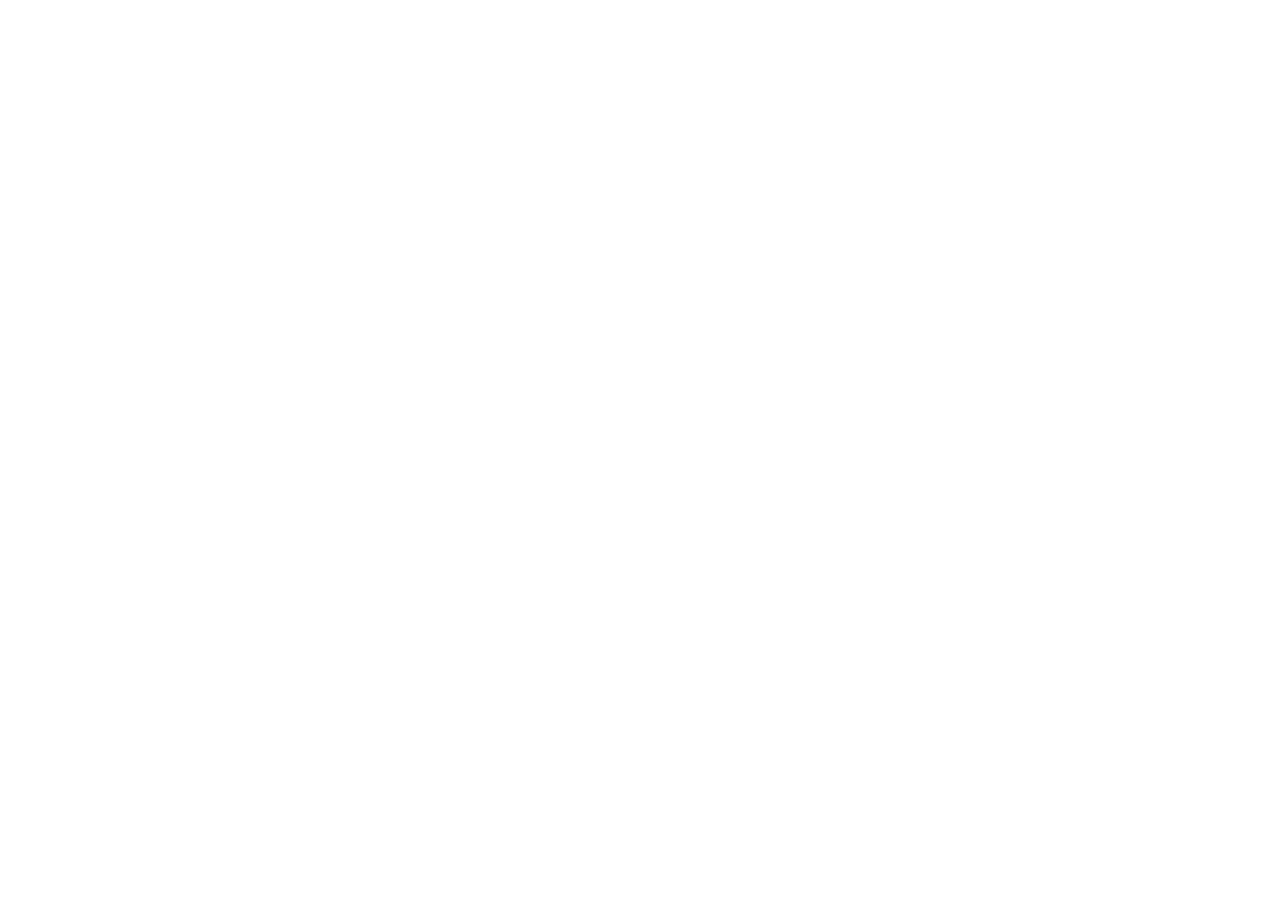
==== index.html @ 25fca9ad "files created" ====
<!DOCTYPE html>
<html lang="en">
<head>
    <meta charset="UTF-8">
    <meta name="viewport" content="width=
    , initial-scale=1.0">
    <title></title>
</head>
<body>
    <div class="nav">
        <div class="logo">
            <img src="">
        </div>
        <ul class="bar">

        </ul>
    </div>
</body>
</html>
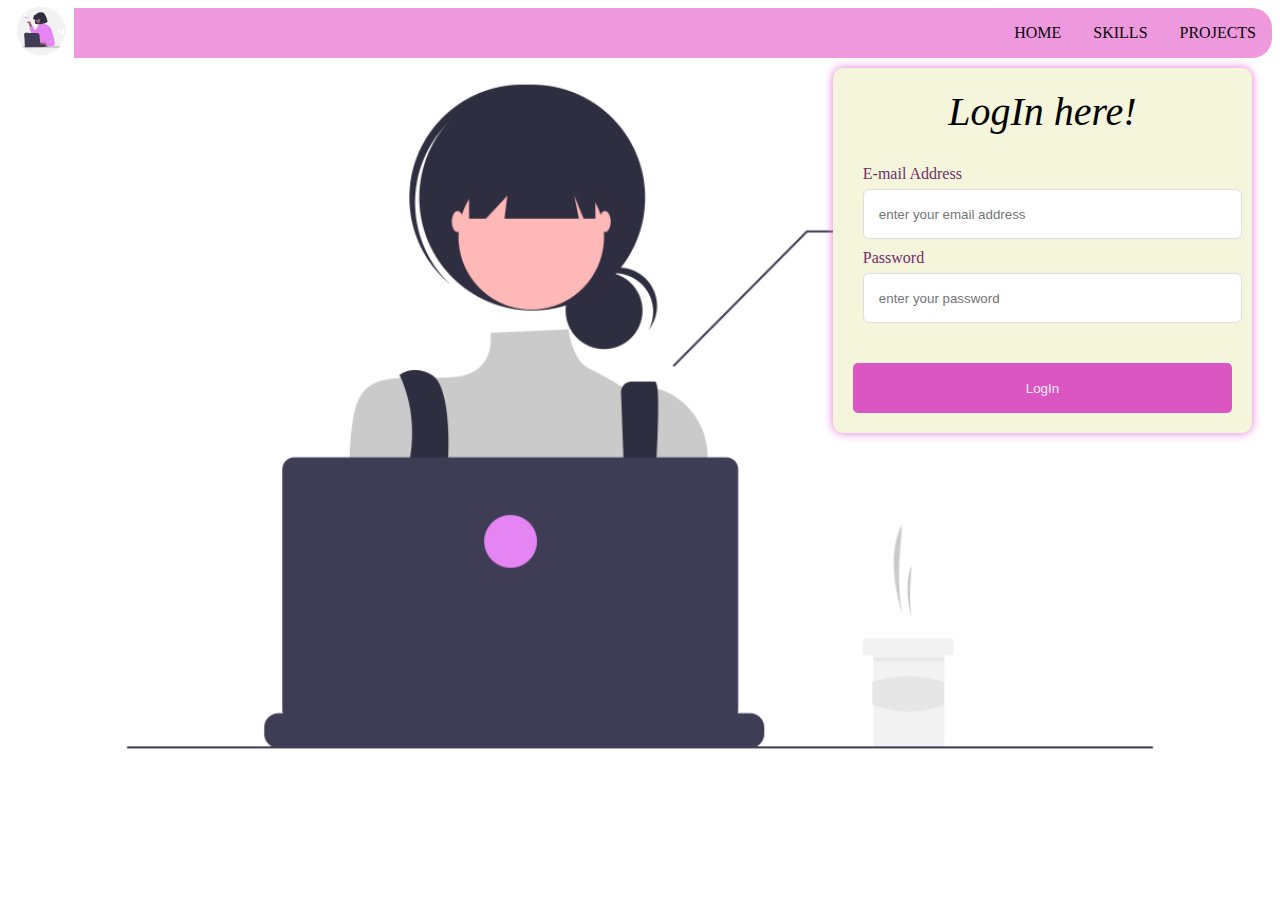
==== commit 74e1a0c3: "validation" ====
--- a/index.html
+++ b/index.html
@@ -4,16 +4,90 @@
     <meta charset="UTF-8">
     <meta name="viewport" content="width=
     , initial-scale=1.0">
-    <title></title>
+    <title>mything</title>
+    <link rel="stylesheet" href="style.css">
+    <script src="index.js"></script>
 </head>
 <body>
-    <div class="nav">
-        <div class="logo">
-            <img src="">
+    <div class="container">
+        <div class="nav">
+            <div class="logo">
+                <img src="mylogo.png" height="60px" >
+            </div>
+            
+            <div class="home">
+                <ul class="list">
+                
+                    <li><a href="#home">HOME</a></li>
+                    <li><a href="#skills">SKILLS</a></li>
+                    <li><a href="#projects">PROJECTS</a></li>
+            
+                </ul>
+            </div>
+    
         </div>
-        <ul class="bar">
+        <section class="login">
 
-        </ul>
+
+            <header class="header">LogIn here!</header>
+            <form name = "f1" class="form" method="post" onsubmit="return validateForm()">
+                <!-- <div class="input-box">
+                    <label for="">Full Name</label>
+                    <input type="text" name="name" id="name" placeholder="enter your full name">
+                </div> -->
+                <div class="input-box">
+                    <label for="">E-mail Address</label>
+                    <input type="text" name="email" id="email" placeholder="enter your email address" />
+                </div>
+                <div class="input-box">
+                    <label for="">Password</label>
+                    <input type="password" name="password" id="password" placeholder="enter your password" />
+                </div> 
+                <!-- <div class="input-box">
+                    <label for="">Confirm Password</label>
+                    <input type="password" name="cpassword" id="cpassword" placeholder="Confirm your password" /> 
+                 </div>  -->
+                <!-- <div class="column">
+                    <div class="input-box">
+                        <label for="">Phone no.</label>
+                        <input type="number" name="phone" id="phone" placeholder="enter your contact number" />
+                    </div>
+                    <div class="input-box">
+                        <label for="">Age</label>
+                        <input type="number" name="age" id="age" placeholder="enter your age" />
+                
+                    </div>
+                    
+                    <div class="input-box">
+                        <label for="">Date of birth</label>
+                        <input type="date" id="date" placeholder="enter your full date of birth">
+                    </div>
+                </div> -->
+                <!-- <div class="gender-box">
+                    <h3>Gender</h3>
+                    <div class="gender-option">
+                        <div class="gender">
+                            <input type="radio" id="check-male" name="gender" checked/>
+                            <label for="check-male">male</label>
+                           
+                        </div>
+                        <div class="gender">
+                            <input type="radio" id="check-female" name="gender"/>
+                            <label for="check-female">female</label>
+                           
+                        </div>
+                        <div class="gender">
+                            <input type="radio" id="check-other" name="gender"/>
+                            <label for="check-other">others</label>
+                           
+                        </div>
+                    </div>
+                </div> -->
+                
+                <button id="button1" type="submit">LogIn</button>
+            </form>
+        </section>
     </div>
+    
 </body>
 </html>--- a/style.css
+++ b/style.css
@@ -0,0 +1,170 @@
+*{
+    box-sizing: border-box;
+
+}
+body {
+    background-image: url(background.png);
+    background-repeat: no-repeat;
+    background-size: cover;
+}
+.container{
+    width: 100%;
+    /* background-color: antiquewhite; */
+    height: 100%;
+}
+.nav {
+    background-color: rgb(240, 153, 223);
+    display: flex;
+    justify-content: space-between;
+    position: sticky;
+    /* margin: 10px 10px; */
+    align-items: center;
+    height: 50px;
+    margin-bottom: 10px;
+    border-radius: 20px;
+}
+
+.logo {
+    display: block;
+    color: rgb(16, 15, 15);
+    text-align: center;
+    padding: 0;
+    text-decoration: none;
+    width: 50px;
+    text-align: left;
+} 
+.home {
+    list-style-type: none;
+}
+
+.list {
+    display: flex;
+    list-style-type: none;
+    margin: 0;
+    padding: 0;
+    overflow: hidden;
+    background-color: #9b989804; 
+
+}
+li a {
+  /* background-color: aqua;  */
+    display: block;
+    color: rgb(7, 7, 7);
+    text-align: center;
+    padding: 14px 16px;
+    text-decoration: none;
+    justify-content: space-evenly;
+   } 
+li a:hover {
+  background-color: rgb(227, 114, 210);
+  border-radius: 10px;
+}
+.login{
+   
+    float: right;
+    margin-right: 20px;
+    position: relative;
+    width: 30%;
+    height: 7%;
+    background-color: beige;
+    padding: 20px;
+    border-radius: 10px;
+    box-shadow: 0 0 10px rgb(230, 111, 218);
+    box-sizing: content-box;
+    text-align: left;
+    
+}
+
+.login header{
+    font-weight: 500;
+    color: black;
+    text-align: center;
+    font-style: italic;
+    font-size: 40px;
+}
+.login .form {
+    margin-top: 30px;
+}
+.form .input-box {
+    width: 100%;
+    margin: 10px;
+    /* height: 20px; */
+}
+.input-box label {
+    color: rgb(114, 46, 103);
+}
+.form :where(.input-box input, .select-box) {
+    position: relative;
+    height: 50px;
+    width: 100%;
+    color: #3f383f;
+    margin-top: 6px;
+    outline:rgb(114, 46, 103);
+    border: 1px solid #ddd;
+    border-radius: 6px;
+    padding: 0 15px;
+}
+.input-box input:focus {
+    box-shadow: 0 1px 0 rgb(171, 143, 166);
+}
+/* .form .column {
+    display: flex;
+    column-gap: 60px;
+    flex-direction: row;
+
+    padding: 0;
+    
+} */
+/* .form .gender-box {
+    margin-top: 20px;
+}
+.gender-box h3{
+    color: #3f383f;
+    font-weight: 400;
+    margin-bottom: 6px;
+} */
+/* .form :where( .gender-option, .gender) {
+    display: flex;
+    align-items: center;
+    column-gap: 30px;
+    flex-wrap: wrap;
+}
+.form .gender {
+    column-gap: 5px;
+    cursor: pointer;
+}
+.gender input {
+    accent-color: rgb(197, 91, 177);;
+}
+
+.form :where( .gender input, .gender label) {
+    cursor: pointer;
+}
+.gender label {
+    color:#9d919d;
+}
+.address :where(input, .select-box) {
+    margin-top: 15px;
+}
+.select-box select{
+    height: 100%;
+    width: 100%;
+    outline: none;
+    border: none;
+    color: #3f383f;
+} */
+.form button{
+    height: 50px;
+    width: 100%;
+    color: #f4eef4;
+    border: #3f383f;
+    margin-top: 30px;
+    cursor: pointer;
+    border-radius: 5px;
+    font-weight: 400;
+    transition: all;
+    background-color: rgb(219, 86, 194);
+}
+.form button:hover {
+    background-color: #a01589;
+}